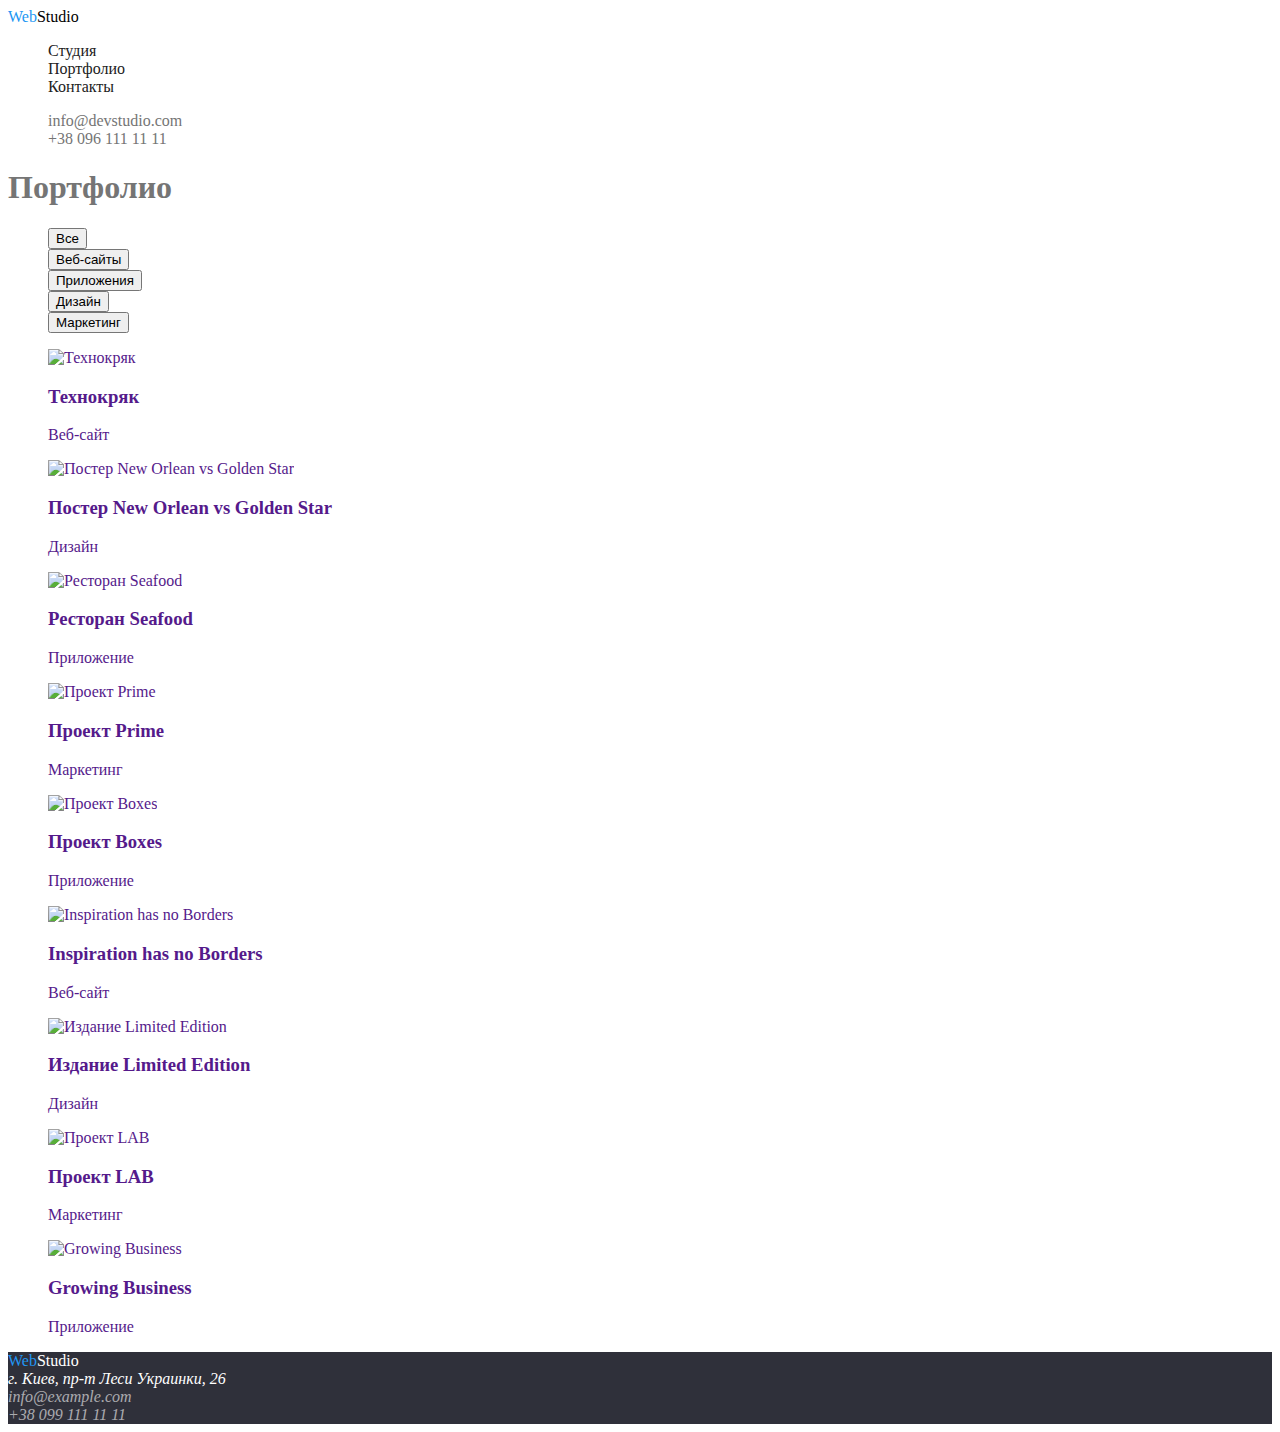
==== portfolio.html @ 7a37b6e5 "Добавляет 2 страницы html и шрифты" ====
<!DOCTYPE html>
<html lang="ru">
  <head>
    <meta charset="UTF-8" />
    <meta name="viewport" content="width=device-width, initial-scale=1.0" />
    <title>Портфолио</title>
    <link
      href="https://fonts.googleapis.com/css2?family=Raleway:wght@700&family=Roboto:wght@400;500;700;900&display=swap"
      rel="stylesheet"
    />
    <link rel="stylesheet" href="./css/styles.css" />
  </head>
  <body>
    <header>
      <nav>
        <a href="/" class="studio-header"
          ><span class="logo">Web</span>Studio</a
        >
        <ul class="site-nav">
          <li><a href="./studiya.html" class="link">Студия</a></li>
          <li><a href="./portfolio.html" class="link">Портфолио</a></li>
          <li><a href="" class="link">Контакты</a></li>
        </ul>
      </nav>
      <ul>
        <li>
          <a href="mailto:info@devstudio.com" class="header-contacts"
            >info@devstudio.com</a
          >
        </li>
        <li>
          <a href="tel:+380961111111" class="header-contacts"
            >+38 096 111 11 11</a
          >
        </li>
      </ul>
    </header>
    <main>
      <section>
        <!-- С помощью css скрываем заголовок -->
        <h1 class="title-hidden">Портфолио</h1>
        <ul>
          <li><button type="button" class="filters">Все</button></li>
          <li><button type="button" class="filters">Веб-сайты</button></li>
          <li><button type="button" class="filters">Приложения</button></li>
          <li><button type="button" class="filters">Дизайн</button></li>
          <li><button type="button" class="filters">Маркетинг</button></li>
        </ul>
      </section>
      <section>
        <ul>
          <li>
            <a href="">
              <img src="./images/project1.jpg" alt="Технокряк" width="370" />
              <h3 class="project-title">Технокряк</h3>
              <p class="project">Веб-сайт</p>
            </a>
          </li>
          <li>
            <a href="">
              <img
                src="./images/project2.jpg"
                alt="Постер New Orlean vs Golden Star"
                width="370"
              />
              <h3 class="project-title">Постер New Orlean vs Golden Star</h3>
              <p class="project">Дизайн</p>
            </a>
          </li>
          <li>
            <a href="">
              <img
                src="./images/project3.jpg"
                alt="Ресторан Seafood"
                width="370"
              />
              <h3 class="project-title">Ресторан Seafood</h3>
              <p class="project">Приложение</p>
            </a>
          </li>
          <li>
            <a href="">
              <img src="./images/project4.jpg" alt="Проект Prime" width="370" />
              <h3 class="project-title">Проект Prime</h3>
              <p class="project">Маркетинг</p>
            </a>
          </li>
          <li>
            <a href="">
              <img src="./images/project5.jpg" alt="Проект Boxes" width="370" />
              <h3 class="project-title">Проект Boxes</h3>
              <p class="project">Приложение</p>
            </a>
          </li>
          <li>
            <a href="">
              <img
                src="./images/project6.jpg"
                alt="Inspiration has no Borders"
                width="370"
              />
              <h3 class="project-title">Inspiration has no Borders</h3>
              <p class="project">Веб-сайт</p>
            </a>
          </li>
          <li>
            <a href="">
              <img
                src="./images/project7.jpg"
                alt="Издание Limited Edition"
                width="370"
              />
              <h3 class="project-title">Издание Limited Edition</h3>
              <p class="project">Дизайн</p>
            </a>
          </li>
          <li>
            <a href="">
              <img src="./images/project8.jpg" alt="Проект LAB" width="370" />
              <h3 class="project-title">Проект LAB</h3>
              <p class="project">Маркетинг</p>
            </a>
          </li>
          <li>
            <a href="">
              <img
                src="./images/project9.jpg"
                alt="Growing Business"
                width="370"
              />
              <h3 class="project-title">Growing Business</h3>
              <p class="project">Приложение</p>
            </a>
          </li>
        </ul>
      </section>
    </main>

    <!--Подвал-->
    <footer class="foot-background">
      <a href="/" class="studio-footer"><span class="logo">Web</span>Studio</a>
      <address class="footer-address">
        г. Киев, пр-т Леси Украинки, 26 <br />
        <a href="mailto:info@example.com" class="footer-contacts"
          >info@example.com</a
        >
        <br />
        <a href="tel:+380991111111" class="footer-contacts"
          >+38 099 111 11 11</a
        >
      </address>
    </footer>
  </body>
</html>
---- css/styles.css ----
/* Цвет основного  текста #757575 */

/* Вторичный цвет  */

/* Заголовки h1 h2 ... #212121 */

/* Белые заголовки and Color footer address #ffffff */

/* Футер номер тел и мейл rgba(255, 255, 255, 0.6); */

/* Цвет фона героя и футера #2f303a */

/* Фон Особенностей #e5e5e5 */

/* Фон Команды #f5f4fa */

/* Accent color #2196f3 */

:root {
  --primary-text-color: #757575;
  --title-text-color: #212121;
  --accent-color: #2196f3;
  --white-text-color: #ffffff;
  --primary-bg-color: #e5e5e5;
  --secondary-bg-color: #2f303a;
  --footer-contacts-color: rgba(255, 255, 255, 0.6);
}

body {
  color: var(--primary-text-color);
  background: var(--white-text-color);
}

/* Logo colors Web + Studio*/

.logo {
  color: var(--accent-color);
}

.studio-header {
  color: #000000;
}

/* Site-nav */

.site-nav .link {
  color: var(--title-text-color);
}

.site-nav .link:hover,
.site-nav .link:focus {
  color: var(--accent-color);
}

/* Header contacts */

.header-contacts {
  color: var(--primary-text-color);
}

.header-contacts:hover,
.header-contacts:focus {
  color: var(--accent-color);
}

/* Hero */

.hero-title,
.hero-link {
  color: var(--white-text-color);
}

.button {
  color: var(--white-text-color);
  background-color: var(--accent-color);
}

.hero-background,
.foot-background {
  background-color: var(--secondary-bg-color);
}

/* Section-title */

.section-title {
  color: var(--title-text-color);
}

/* Work title Чем мы занимаемся */

.work-title {
  color: var(--title-text-color);
}

/* Team-title colors */

.team-title {
  color: var(--title-text-color);
}

h2 {
  color: var(--title-text-color);
}

.team-background {
  background-color: #f5f4fa;
}

/* Footer */

.studio-footer {
  color: var(--white-text-color);
}

.footer-address {
  color: var(--white-text-color);
}

.footer-contacts {
  color: var(--footer-contacts-color);
}

/* Убрать маркеры */

ul {
  list-style: none;
}

a {
  text-decoration: none;
}
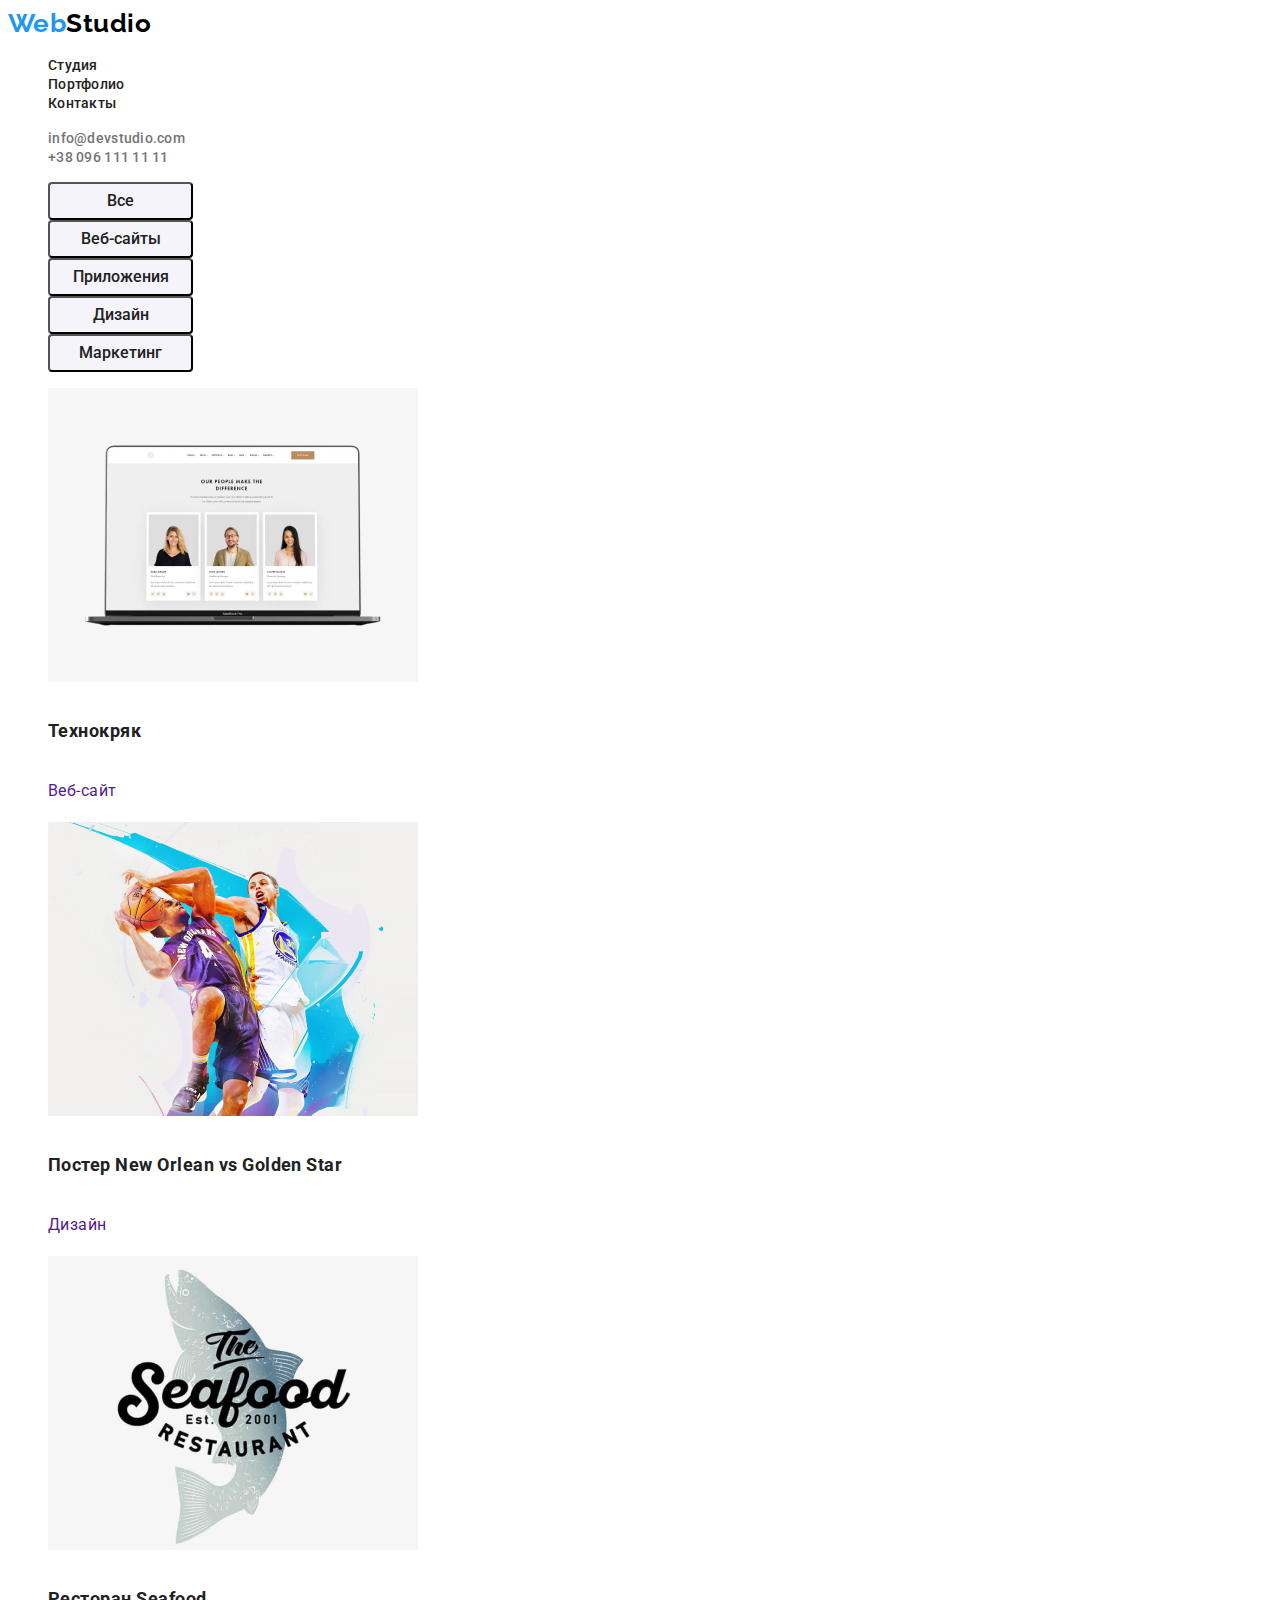
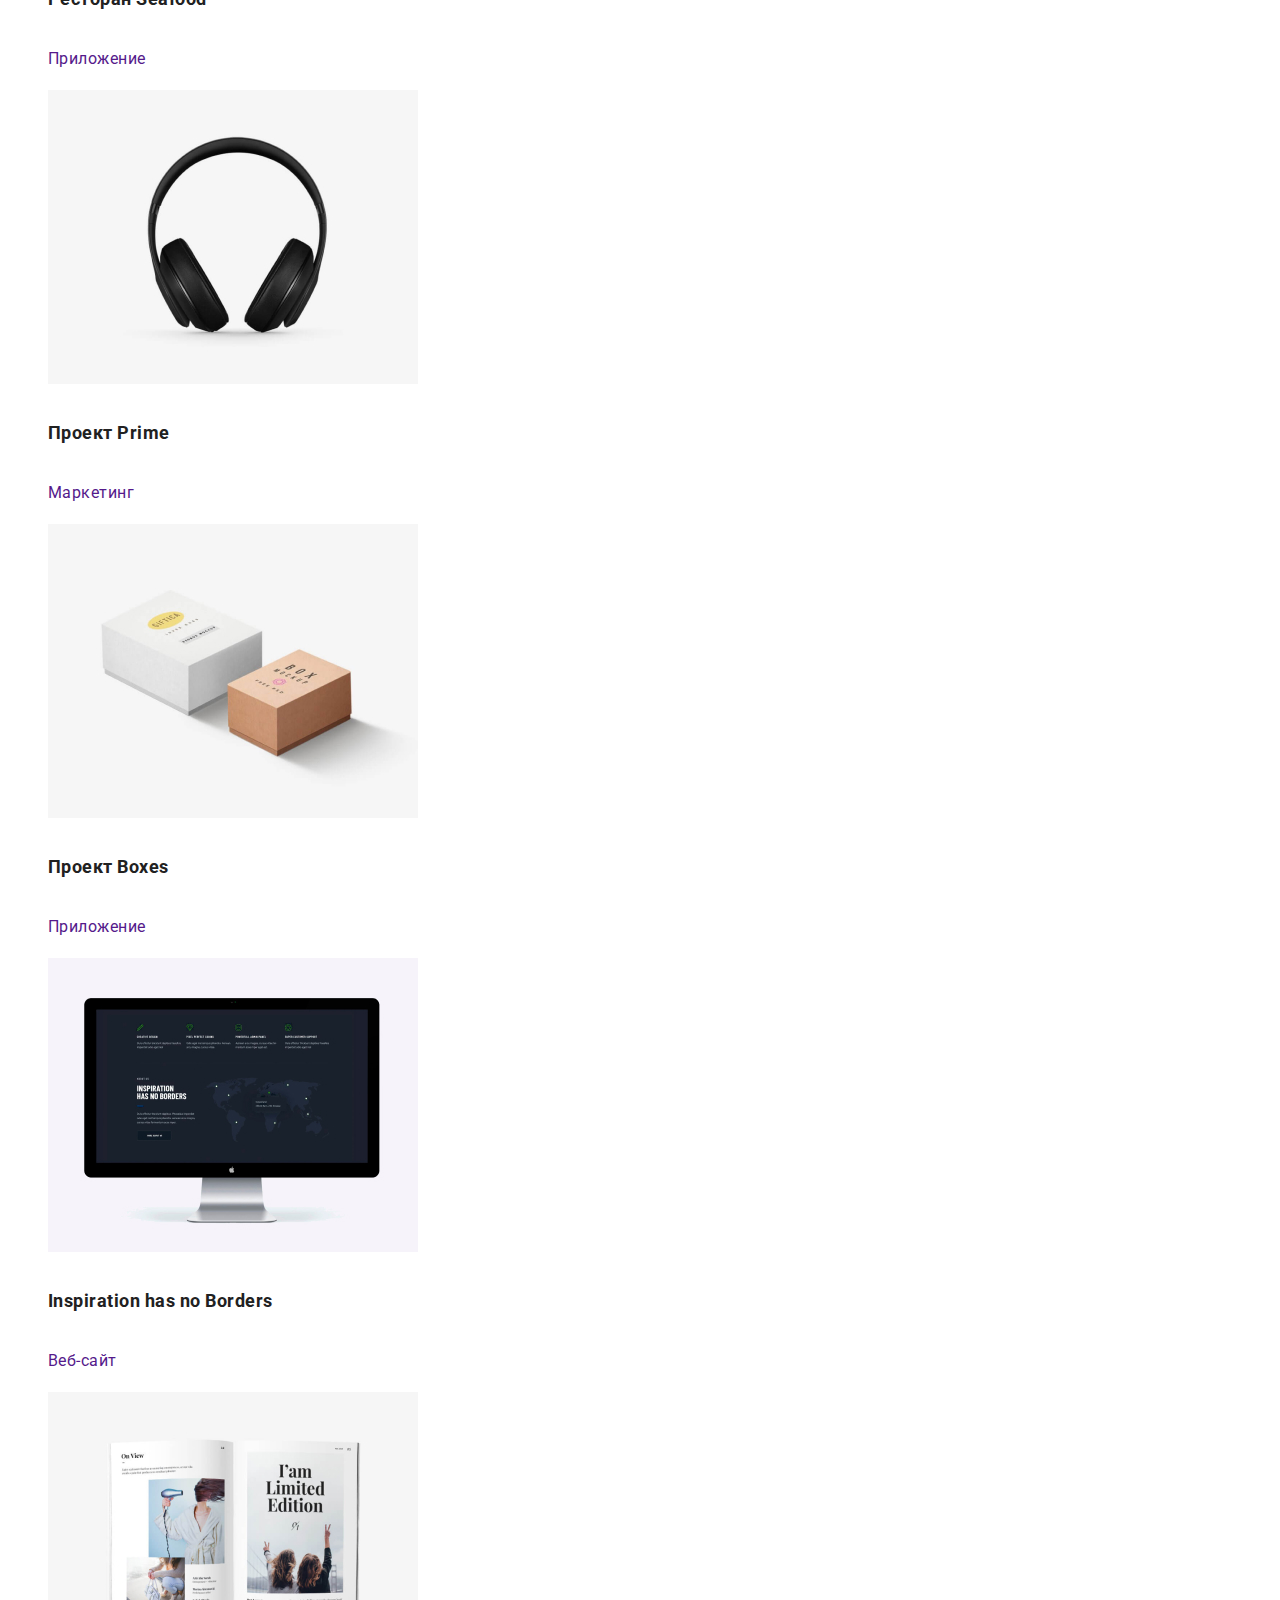
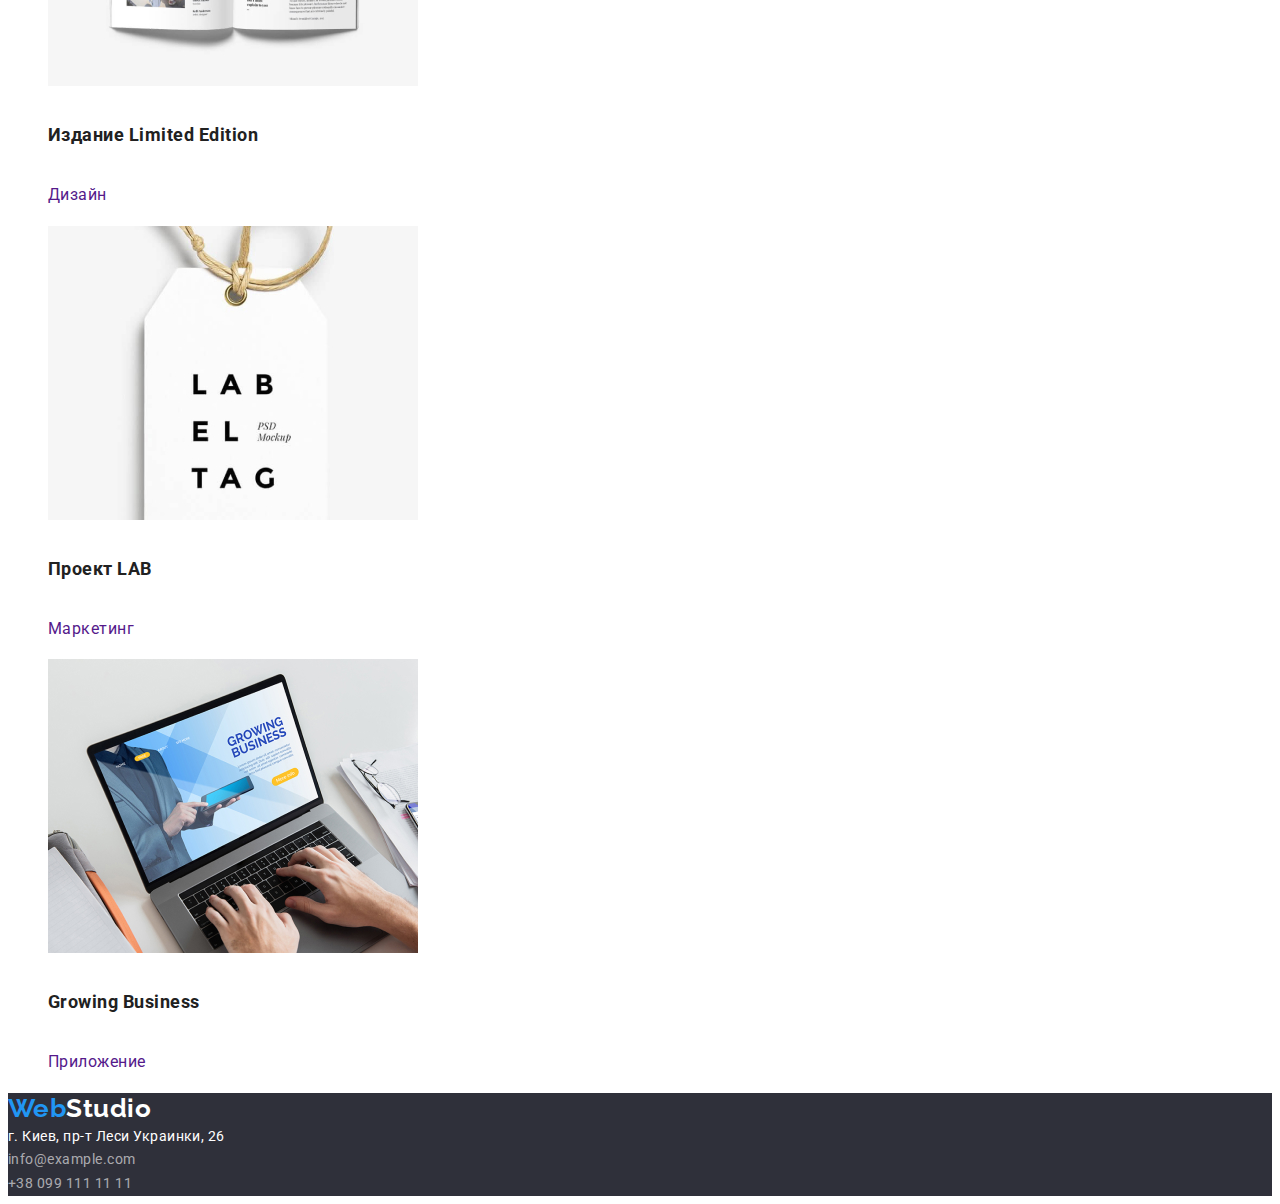
==== commit a2927707: "Добавляет ссылку на главную страницу" ====
--- a/portfolio.html
+++ b/portfolio.html
@@ -13,7 +13,7 @@
   <body>
     <header>
       <nav>
-        <a href="/" class="studio-header"
+        <a href="./index.html" class="studio-header"
           ><span class="logo">Web</span>Studio</a
         >
         <ul class="site-nav">
--- a/css/styles.css
+++ b/css/styles.css
@@ -12,7 +12,7 @@
 
 /* Фон Особенностей #e5e5e5 */
 
-/* Фон Команды #f5f4fa */
+/* Фон Команды и кнопок Портфолио - третий фон - #f5f4fa */
 
 /* Accent color #2196f3 */
 
@@ -24,27 +24,51 @@
   --primary-bg-color: #e5e5e5;
   --secondary-bg-color: #2f303a;
   --footer-contacts-color: rgba(255, 255, 255, 0.6);
+  --third-bg-color: #f5f4fa;
 }
 
 body {
   color: var(--primary-text-color);
   background: var(--white-text-color);
+  font-family: Roboto, sans-serif;
+  letter-spacing: 0.03em;
 }
 
 /* Logo colors Web + Studio*/
 
 .logo {
   color: var(--accent-color);
+  font-family: Raleway, sans-serif;
+  font-weight: 700;
+  font-size: 26px;
+  line-height: 1.2;
+  width: 145px;
+  height: 31px;
+  left: 227px;
+  top: 24px;
 }
 
 .studio-header {
   color: #000000;
+  font-family: Raleway, sans-serif;
+  font-weight: 700;
+  font-size: 26px;
+  line-height: 1.2;
+  width: 145px;
+  height: 31px;
+  left: 227px;
+  top: 24px;
 }
 
 /* Site-nav */
 
 .site-nav .link {
   color: var(--title-text-color);
+  letter-spacing: 0.02em;
+
+  font-weight: 500;
+  font-size: 14px;
+  line-height: 1.14;
 }
 
 .site-nav .link:hover,
@@ -56,6 +80,10 @@
 
 .header-contacts {
   color: var(--primary-text-color);
+  letter-spacing: 0.02em;
+  font-weight: 500;
+  font-size: 14px;
+  line-height: 1.14;
 }
 
 .header-contacts:hover,
@@ -68,11 +96,38 @@
 .hero-title,
 .hero-link {
   color: var(--white-text-color);
+  letter-spacing: 0.06em;
+}
+
+.hero-title {
+  font-weight: 700;
+  font-size: 44px;
+  text-transform: uppercase;
+  line-height: 1.36;
+  text-align: center;
+}
+
+.hero-link.button {
+  font-weight: 700;
+  font-size: 16px;
+  line-height: 1.87;
 }
 
 .button {
   color: var(--white-text-color);
   background-color: var(--accent-color);
+  font-family: inherit;
+}
+
+button {
+  color: var(--title-text-color);
+  background: var(--third-bg-color);
+  font-family: inherit;
+  border-radius: 4px;
+  width: 145px;
+  height: 38px;
+  left: 712px;
+  top: 174px;
 }
 
 .hero-background,
@@ -80,44 +135,81 @@
   background-color: var(--secondary-bg-color);
 }
 
-/* Section-title */
+/* Особенности или Section-title */
 
 .section-title {
   color: var(--title-text-color);
-}
-
-/* Work title Чем мы занимаемся */
-
-.work-title {
-  color: var(--title-text-color);
-}
-
-/* Team-title colors */
-
+  font-weight: 700;
+  font-size: 14px;
+  line-height: 1.14;
+  text-transform: uppercase;
+}
+
+p {
+  font-style: normal;
+  font-weight: 400;
+  font-size: 14px;
+  line-height: 1.71;
+}
+
+/* Чем мы занимаемся и Наша команда */
+
+.work-title,
 .team-title {
   color: var(--title-text-color);
-}
-
-h2 {
-  color: var(--title-text-color);
+  font-weight: 700;
+  font-size: 36px;
+  line-height: 1.17;
+  text-align: center;
+}
+
+/* Workers */
+
+.workers-title {
+  color: var(--title-text-color);
+  font-weight: 500;
+  font-size: 16px;
+  line-height: 1.19;
+}
+
+.workers-specialization {
+  font-weight: normal;
+  font-size: 16px;
+  line-height: 1.19px;
 }
 
 .team-background {
-  background-color: #f5f4fa;
+  background-color: var(--third-bg-color);
 }
 
 /* Footer */
 
 .studio-footer {
   color: var(--white-text-color);
+  font-family: Raleway, sans-serif;
+  font-weight: 700;
+  font-size: 26px;
+  line-height: 1.2;
+  width: 145px;
+  height: 31px;
+  left: 227px;
+  top: 24px;
 }
 
 .footer-address {
   color: var(--white-text-color);
+  font-style: normal;
+  font-weight: 400;
+  font-size: 14px;
+  line-height: 1.71;
 }
 
 .footer-contacts {
   color: var(--footer-contacts-color);
+  font-style: normal;
+  font-weight: 400;
+  font-size: 14px;
+  line-height: 1.71;
 }
 
 /* Убрать маркеры */
@@ -129,3 +221,53 @@
 a {
   text-decoration: none;
 }
+
+.title-hidden {
+  display: none;
+}
+
+/* :root {
+  --primary-text-color: #757575;
+  --title-text-color: #212121;
+  --accent-color: #2196f3;
+  --white-text-color: #ffffff;
+  --primary-bg-color: #e5e5e5;
+  --secondary-bg-color: #2f303a;
+  --footer-contacts-color: rgba(255, 255, 255, 0.6);
+  --third-bg-color: #f5f4fa;
+} */
+
+/* Portfolio */
+
+/* Кнопки фильтров */
+
+button.filters:hover,
+button.filters:focus {
+  color: var(--white-text-color);
+  background-color: var(--accent-color);
+}
+
+.filters {
+  color: var(--title-text-color);
+  font-style: normal;
+  font-weight: 500;
+  font-size: 16px;
+  line-height: 1.62;
+}
+
+/* Проекты */
+
+.project-title {
+  color: var(--title-text-color);
+  font-style: normal;
+  font-weight: 700;
+  font-size: 18px;
+  line-height: 3;
+}
+
+.project {
+  font-style: normal;
+  font-weight: 400;
+  font-size: 16px;
+  line-height: 1.87;
+}
